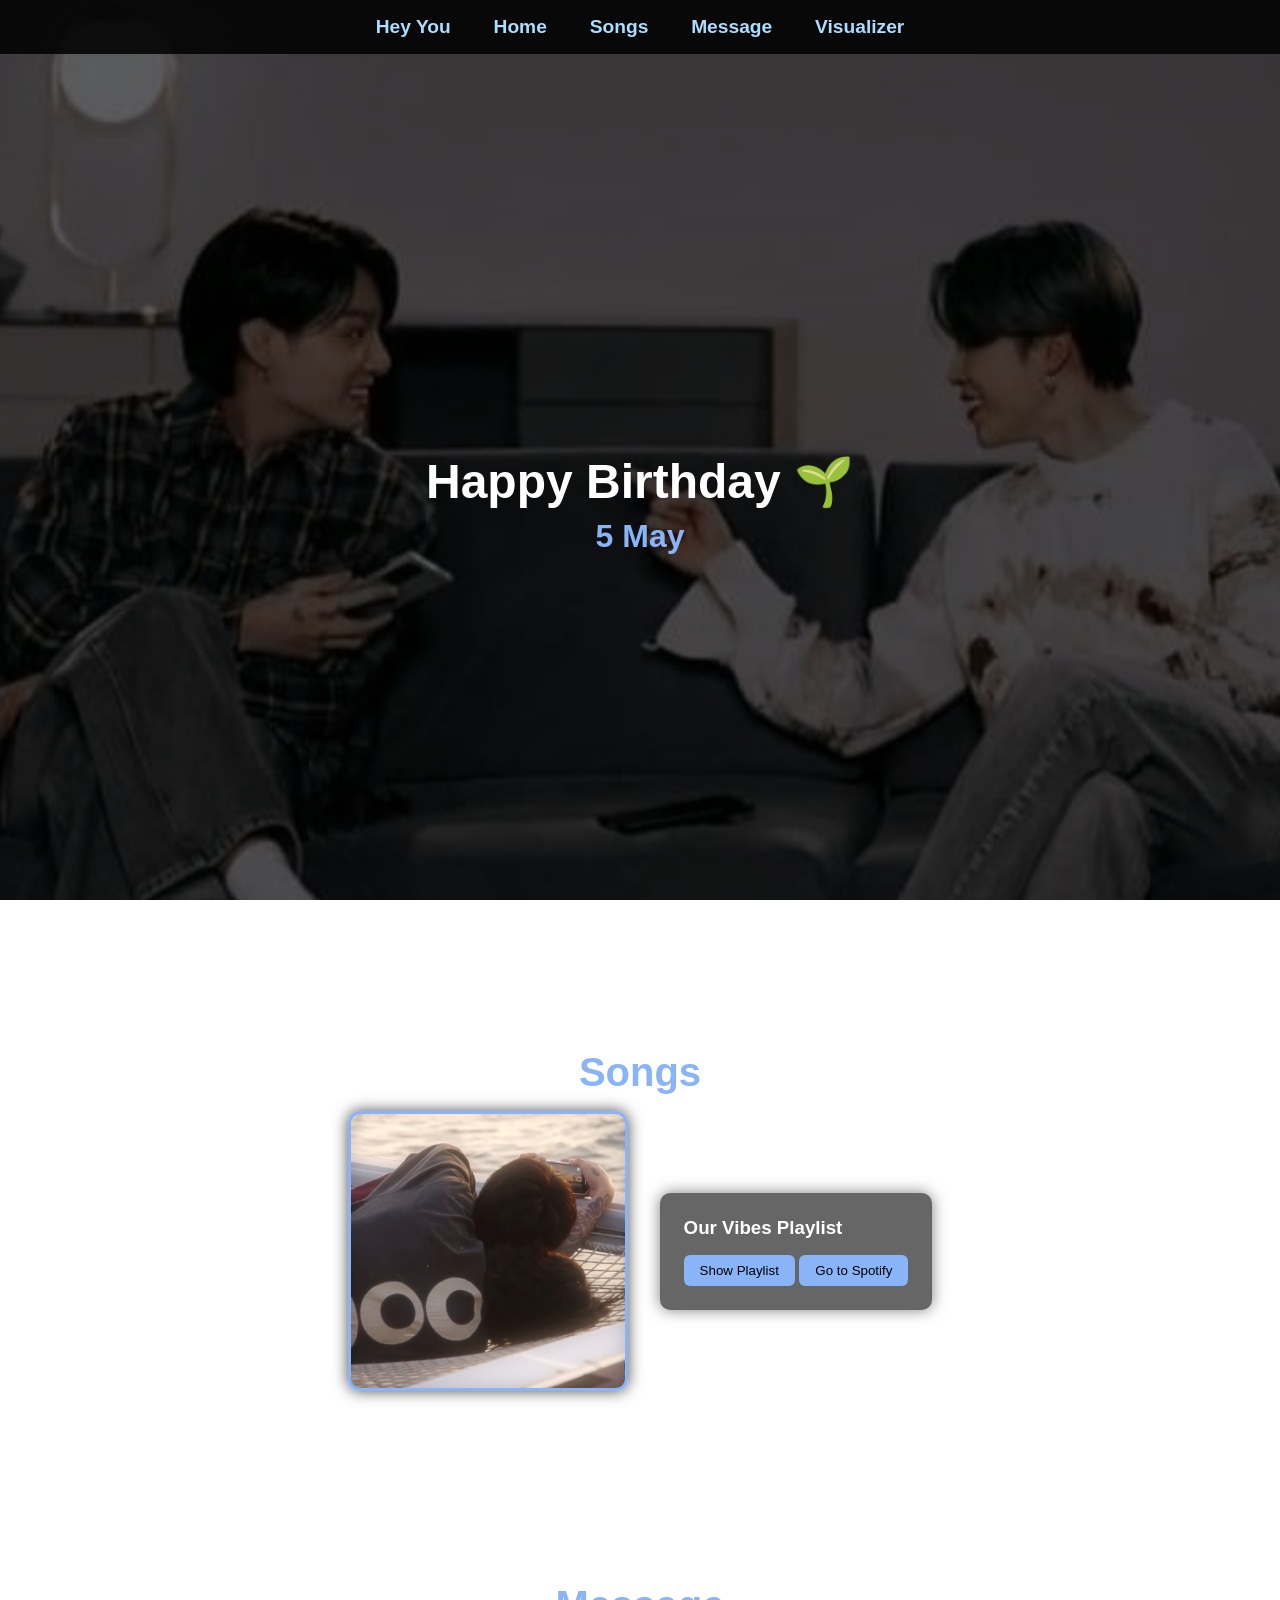
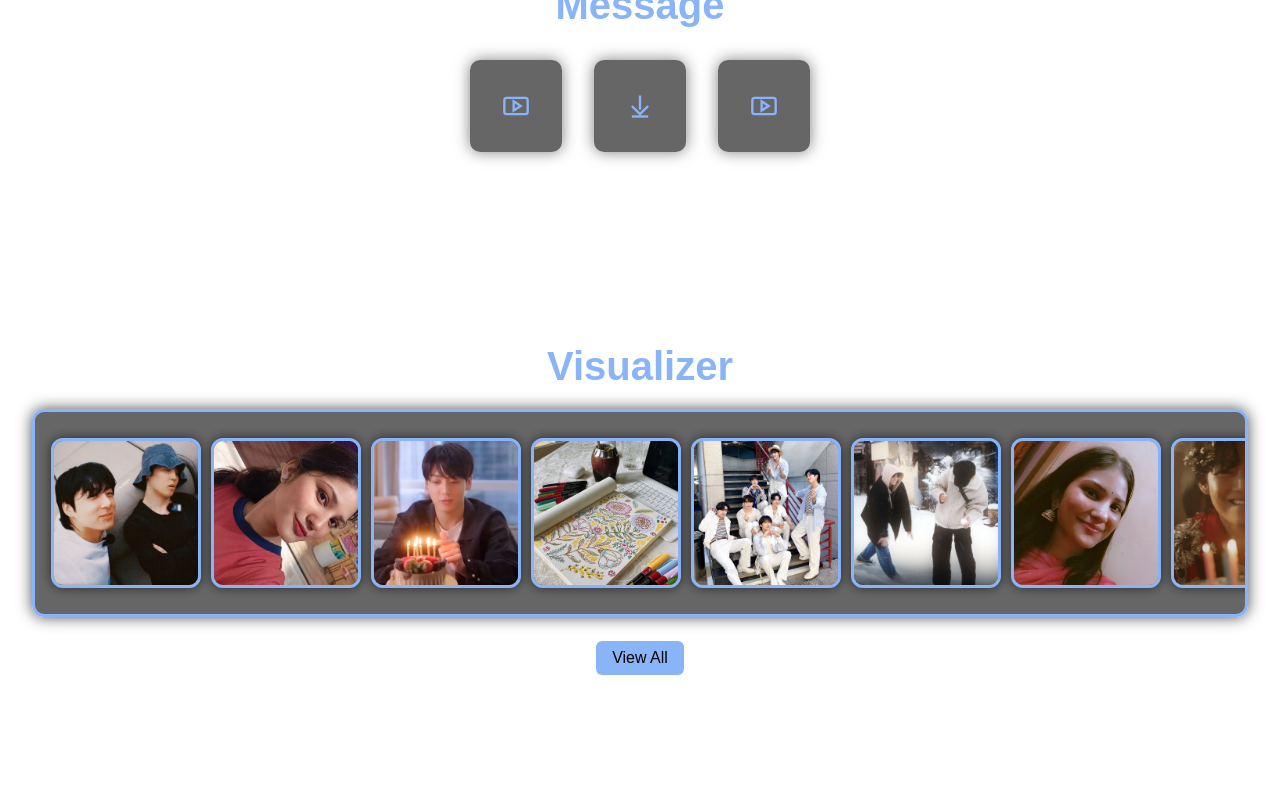
==== index.html @ ede3d3fd "Update and rename safe.html to index.html" ====
<!DOCTYPE html>
<html lang="en">
<head>
  <meta charset="UTF-8" />
  <meta name="viewport" content="width=device-width, initial-scale=1.0"/>
  <title>Hey You</title>
  <style>
    :root {
      --bg-color: #0d0f26;
      --accent-color: #8ab4f8;
      --text-main: #ffffff;
      --text-sub: #aaddff;
      --overlay-opacity: 0.6;
      --box-bg: rgba(0, 0, 0, 0.6);
    }
    * { margin: 0; padding: 0; box-sizing: border-box; }
    body {
      font-family: 'Segoe UI', sans-serif;
      background: url('bbb.jpeg') no-repeat center center fixed;
      background-size: cover;
      color: var(--text-main);
      min-height: 100vh;
      position: relative;
    }
    body::before {
      content: '';
      position: fixed; top: 0; left: 0;
      width: 100%; height: 100%;
      background-color: rgba(0, 0, 0, var(--overlay-opacity));
      z-index: 0;
    }
    header, nav, section {
      position: relative; z-index: 1;
      text-align: center; padding: 6rem 2rem;
    }
    nav {
      background-color: rgba(0, 0, 0, 0.85);
      padding: 1rem; position: sticky; top: 0; z-index: 2;
    }
    nav a {
      color: var(--text-sub);
      text-decoration: none;
      margin: 0 1.2rem;
      font-size: 1.2rem;
      font-weight: bold;
      transition: color 0.3s;
    }
    nav a:hover { color: var(--text-main); }
    header { min-height: 100vh; display: flex; flex-direction: column; justify-content: center; }
    header h1 { font-size: 3rem; color: var(--text-main); }
    header h2 { font-size: 2rem; color: var(--accent-color); margin-top: 0.5rem; }
    section h2 { font-size: 2.5rem; margin-bottom: 1rem; color: var(--accent-color); }
    .playlist-wrapper { display: flex; flex-wrap: wrap; justify-content: center; align-items: center; gap: 2rem; }
    .playlist-cover {
      width: 280px; height: 280px;
      background: url('bb.jpeg') center/cover no-repeat;
      border: 3px solid var(--accent-color);
      border-radius: 12px;
      box-shadow: 0 0 15px rgba(0,0,0,0.7);
    }
    .playlist-box, .message-box {
      background-color: var(--box-bg);
      padding: 1.5rem;
      border-radius: 10px;
      max-width: 400px;
      text-align: left;
      box-shadow: 0 0 15px rgba(0,0,0,0.5);
    }
    .playlist-box button {
      background: var(--accent-color);
      border: none; color: black;
      padding: 0.5rem 1rem;
      border-radius: 6px;
      margin-top: 1rem;
      cursor: pointer;
    }
    .playlist-songs { display: none; margin-top: 1rem; }
    .playlist-songs.show { display: block; }
    ol { padding-left: 1rem; }
    .message-container {
      display: flex; justify-content: center;
      flex-wrap: wrap; gap: 2rem; margin-top: 2rem;
    }
    /* icon-button base */
    .icon-button {
      background: none; border: none; padding: 0.5rem;
      cursor: pointer; display: inline-flex;
      align-items: center; justify-content: center;
    }
    .icon-button svg {
      width: 28px; height: 28px;
      stroke: var(--accent-color);
      fill: none; stroke-width: 2;
      transition: stroke 0.3s;
    }
    .icon-button:hover svg { stroke: var(--text-main); }

    .video-container{
      display: none; opacity: 0;
      transition: opacity 0.5s ease; margin-top: 1rem;
    }
    .video-container.show {
      display: block; opacity: 1;
    }
    .video-container video {
      width: 100%; height: auto;
      aspect-ratio: 16 / 9;
      border-radius: 8px;
      box-shadow: 0 0 10px rgba(0,0,0,0.5);
    }

    .visualizer-container {
      width: 100%; overflow: hidden;
      background-color: var(--box-bg);
      border: 3px solid var(--accent-color);
      border-radius: 12px;
      margin: 20px auto; padding: 1rem;
      box-shadow: 0 0 15px rgba(0, 0, 0, 0.7);
      position: relative;
    }
    .filmstrip { display: flex; gap: 10px; padding: 10px 0; }
    .filmstrip img {
      height: 150px; border-radius: 12px;
      border: 3px solid var(--accent-color);
      box-shadow: 0 0 12px rgba(0, 0, 0, 0.6);
      cursor: pointer;
      transition: transform 0.3s, border-color 0.3s;
    }
    .filmstrip img.selected {
      transform: scale(1.1); border-color: #9c27b0; z-index: 2;
    }

    .view-all-button {
      background: var(--accent-color);
      border: none; color: black;
      padding: 0.5rem 1rem;
      border-radius: 6px;
      margin: 1.5rem auto;
      cursor: pointer;
      font-size: 1rem;
      display: block; text-align: center;
    }
    .grid-gallery { display: none; flex-wrap: wrap; gap: 10px; margin-top: 20px; justify-content: center; }
    .grid-gallery.show { display: flex; }
    .grid-gallery img {
      width: 150px; border-radius: 12px;
      border: 3px solid var(--accent-color);
      box-shadow: 0 0 12px rgba(0, 0, 0, 0.5);
    }

    html { scroll-behavior: smooth; }
    @media (max-width: 768px) {
      .message-container { flex-direction: column; }
      .playlist-wrapper { flex-direction: column; }
      .filmstrip img { width: 180px; }
      .grid-gallery img { width: 150px; }
    }
  </style>
</head>
<body>
  <nav>
    <a href="#">Hey You</a>
    <a href="#home">Home</a>
    <a href="#songs">Songs</a>
    <a href="#message">Message</a>
    <a href="#visualizer">Visualizer</a>
  </nav>

  <header id="home">
    <h1>Happy Birthday 🌱</h1>
    <h2>5 May</h2>
  </header>

  <section id="songs">
    <h2>Songs</h2>
    <div class="playlist-wrapper">
      <div class="playlist-cover"></div>
      <div class="playlist-box">
        <h3>Our Vibes Playlist</h3>
        <button onclick="togglePlaylist(this)">Show Playlist</button>
        <button onclick="window.open('https://open.spotify.com/playlist/1oV15sh9IYcUzF6QyVMfqL?si=1326bc5e10994821','_blank')">Go to Spotify</button>
        <ol class="playlist-songs" id="playlist">
          <li>Serendipity</li><li>Your eyes tell</li><li>Best of me</li><li>Stay alive</li><li>yours</li><li>Tomorrow</li><li>I don't know</li>
        </ol>
      </div>
    </div>
  </section>

  <section id="message">
    <h2>Message</h2>
    <div class="message-container">

      <!-- Video 1 -->
      <div class="message-box">
        <button class="icon-button" onclick="toggleVideo()">
          <svg viewBox="0 0 24 24">
            <rect x="2" y="5" width="20" height="14" rx="2"/>
            <polygon points="10,8 16,12 10,16"/>
          </svg>
        </button>
        <div class="video-container" id="videoContainer">
          <video controls>
            <source src="ays.mp4" type="video/mp4" />
          </video>
        </div>
      </div>

      <!-- Download Photo -->
      <div class="message-box">
        <a href="for you.jpg" download class="icon-button" aria-label="Download Photo">
          <svg viewBox="0 0 24 24">
            <line x1="12" y1="3" x2="12" y2="15"/>
            <polyline points="5,12 12,19 19,12"/>
            <line x1="5" y1="21" x2="19" y2="21"/>
          </svg>
        </a>
      </div>
      
      <!-- Video 2 -->
       <div class="message-box">
        <button class="icon-button" onclick="toggleVideo2()">
          <svg viewBox="0 0 24 24">
            <rect x="2" y="5" width="20" height="14" rx="2"/>
            <polygon points="10,8 16,12 10,16"/>
          </svg>
        </button>
        <div class="video-container video-4-3" id="videoContainer2">
          <video controls>
            <source src="wish.mp4" type="video/mp4" />
          </video>
  </div>
</div>


    </div>
  </section>
  
  <section id="visualizer">
    <h2>Visualizer</h2>
    <div class="visualizer-container" id="scroll-container">
      <div class="filmstrip" id="filmstrip">
        <img src="pic1.jpg" alt="Memory 1" onclick="selectImage(this)">
        <img src="pic2.jpg" alt="Memory 2" onclick="selectImage(this)">
        <img src="pic3.jpg" alt="Memory 3" onclick="selectImage(this)">
        <img src="pic4.jpg" alt="Memory 4" onclick="selectImage(this)">
        <img src="pic5.jpg" alt="Memory 5" onclick="selectImage(this)">
        <img src="pic6.jpg" alt="Memory 6" onclick="selectImage(this)">
        <img src="pic7.jpg" alt="Memory 7" onclick="selectImage(this)">
        <img src="pic8.jpg" alt="Memory 8" onclick="selectImage(this)">
        <img src="pic9.jpg" alt="Memory 9" onclick="selectImage(this)">
        <img src="pic10.jpg" alt="Memory 10" onclick="selectImage(this)">
        <img src="pic11.jpg" alt="Memory 11" onclick="selectImage(this)">
        <img src="pic12.jpg" alt="Memory 12" onclick="selectImage(this)">
        <img src="pic13.jpg" alt="Memory 13" onclick="selectImage(this)">
        <img src="pic14.jpg" alt="Memory 14" onclick="selectImage(this)">
        <img src="pic15.jpg" alt="Memory 15" onclick="selectImage(this)">
        <img src="pic16.jpg" alt="Memory 16" onclick="selectImage(this)">
        <img src="pic17.jpg" alt="Memory 17" onclick="selectImage(this)">
        <img src="pic18.jpg" alt="Memory 18" onclick="selectImage(this)">
        <img src="pic19.jpg" alt="Memory 19" onclick="selectImage(this)">
        <img src="pic20.jpg" alt="Memory 20" onclick="selectImage(this)">
        <img src="pic21.jpg" alt="Memory 21" onclick="selectImage(this)">
        <img src="pic22.jpg" alt="Memory 22" onclick="selectImage(this)">
        <img src="pic23.jpg" alt="Memory 23" onclick="selectImage(this)">
        <img src="pic24.jpg" alt="Memory 24" onclick="selectImage(this)">
        <img src="pic25.jpg" alt="Memory 25" onclick="selectImage(this)">
        <img src="pic26.jpg" alt="Memory 26" onclick="selectImage(this)">
        <img src="pic27.jpg" alt="Memory 27" onclick="selectImage(this)">
        <img src="pic28.jpg" alt="Memory 28" onclick="selectImage(this)">
        <img src="pic29.jpg" alt="Memory 29" onclick="selectImage(this)">
        <img src="pic30.jpg" alt="Memory 30" onclick="selectImage(this)">
        <img src="pic31.jpg" alt="Memory 31" onclick="selectImage(this)">
        <img src="pic32.jpg" alt="Memory 32" onclick="selectImage(this)">
        <img src="pic33.jpg" alt="Memory 33" onclick="selectImage(this)">
        <img src="pic34.jpg" alt="Memory 34" onclick="selectImage(this)">
        <img src="pic35.jpg" alt="Memory 35" onclick="selectImage(this)">
        <img src="pic36.jpg" alt="Memory 36" onclick="selectImage(this)">
        <img src="pic37.jpg" alt="Memory 37" onclick="selectImage(this)">
        <img src="pic38.jpg" alt="Memory 38" onclick="selectImage(this)">
        <img src="pic39.jpg" alt="Memory 39" onclick="selectImage(this)">
        <img src="pic40.jpg" alt="Memory 40" onclick="selectImage(this)">
      </div>
    </div>
    <button class="view-all-button" onclick="toggleGallery()">View All</button>
    <div class="grid-gallery" id="gallery">
      <img src="pic1.jpg" alt="Memory 1">
      <img src="pic2.jpg" alt="Memory 2">
      <img src="pic3.jpg" alt="Memory 3">
      <img src="pic4.jpg" alt="Memory 4">
      <img src="pic5.jpg" alt="Memory 5">
      <img src="pic6.jpg" alt="Memory 6">
      <img src="pic7.jpg" alt="Memory 7">
      <img src="pic8.jpg" alt="Memory 8">
      <img src="pic9.jpg" alt="Memory 9">
      <img src="pic10.jpg" alt="Memory 10">
      <img src="pic11.jpg" alt="Memory 11">
      <img src="pic12.jpg" alt="Memory 12">
      <img src="pic13.jpg" alt="Memory 13">
      <img src="pic14.jpg" alt="Memory 14">
      <img src="pic15.jpg" alt="Memory 15">
      <img src="pic16.jpg" alt="Memory 16">
      <img src="pic17.jpg" alt="Memory 17">
      <img src="pic18.jpg" alt="Memory 18">
      <img src="pic19.jpg" alt="Memory 19">
      <img src="pic20.jpg" alt="Memory 20">
      <img src="pic21.jpg" alt="Memory 21">
      <img src="pic22.jpg" alt="Memory 22">
      <img src="pic23.jpg" alt="Memory 23">
      <img src="pic24.jpg" alt="Memory 24">
      <img src="pic25.jpg" alt="Memory 25">
      <img src="pic26.jpg" alt="Memory 26">
      <img src="pic27.jpg" alt="Memory 27">
      <img src="pic28.jpg" alt="Memory 28">
      <img src="pic29.jpg" alt="Memory 29">
      <img src="pic30.jpg" alt="Memory 30">
      <img src="pic31.jpg" alt="Memory 31">
      <img src="pic32.jpg" alt="Memory 32">
      <img src="pic33.jpg" alt="Memory 33">
      <img src="pic34.jpg" alt="Memory 34">
      <img src="pic35.jpg" alt="Memory 35">
      <img src="pic36.jpg" alt="Memory 36">
      <img src="pic37.jpg" alt="Memory 37">
      <img src="pic38.jpg" alt="Memory 38">
      <img src="pic39.jpg" alt="Memory 39">
      <img src="pic40.jpg" alt="Memory 40">
    </div>
  </section>

  <script>

    function togglePlaylist(button) {
      const playlist = document.getElementById('playlist');
      playlist.classList.toggle('show');
      button.textContent = playlist.classList.contains('show') ? 'Hide Playlist' : 'Show Playlist';
    }

    function toggleVideo() {
      const videoContainer = document.getElementById('videoContainer');
      videoContainer.classList.toggle('show');
    }

    function toggleVideo2() {
      const videoContainer = document.getElementById('videoContainer2');
      videoContainer.classList.toggle('show');
    }

    function toggleGallery() {
      const gridGallery = document.getElementById('gridGallery');
      gridGallery.classList.toggle('show');
    }
  </script>

</body>
</html>
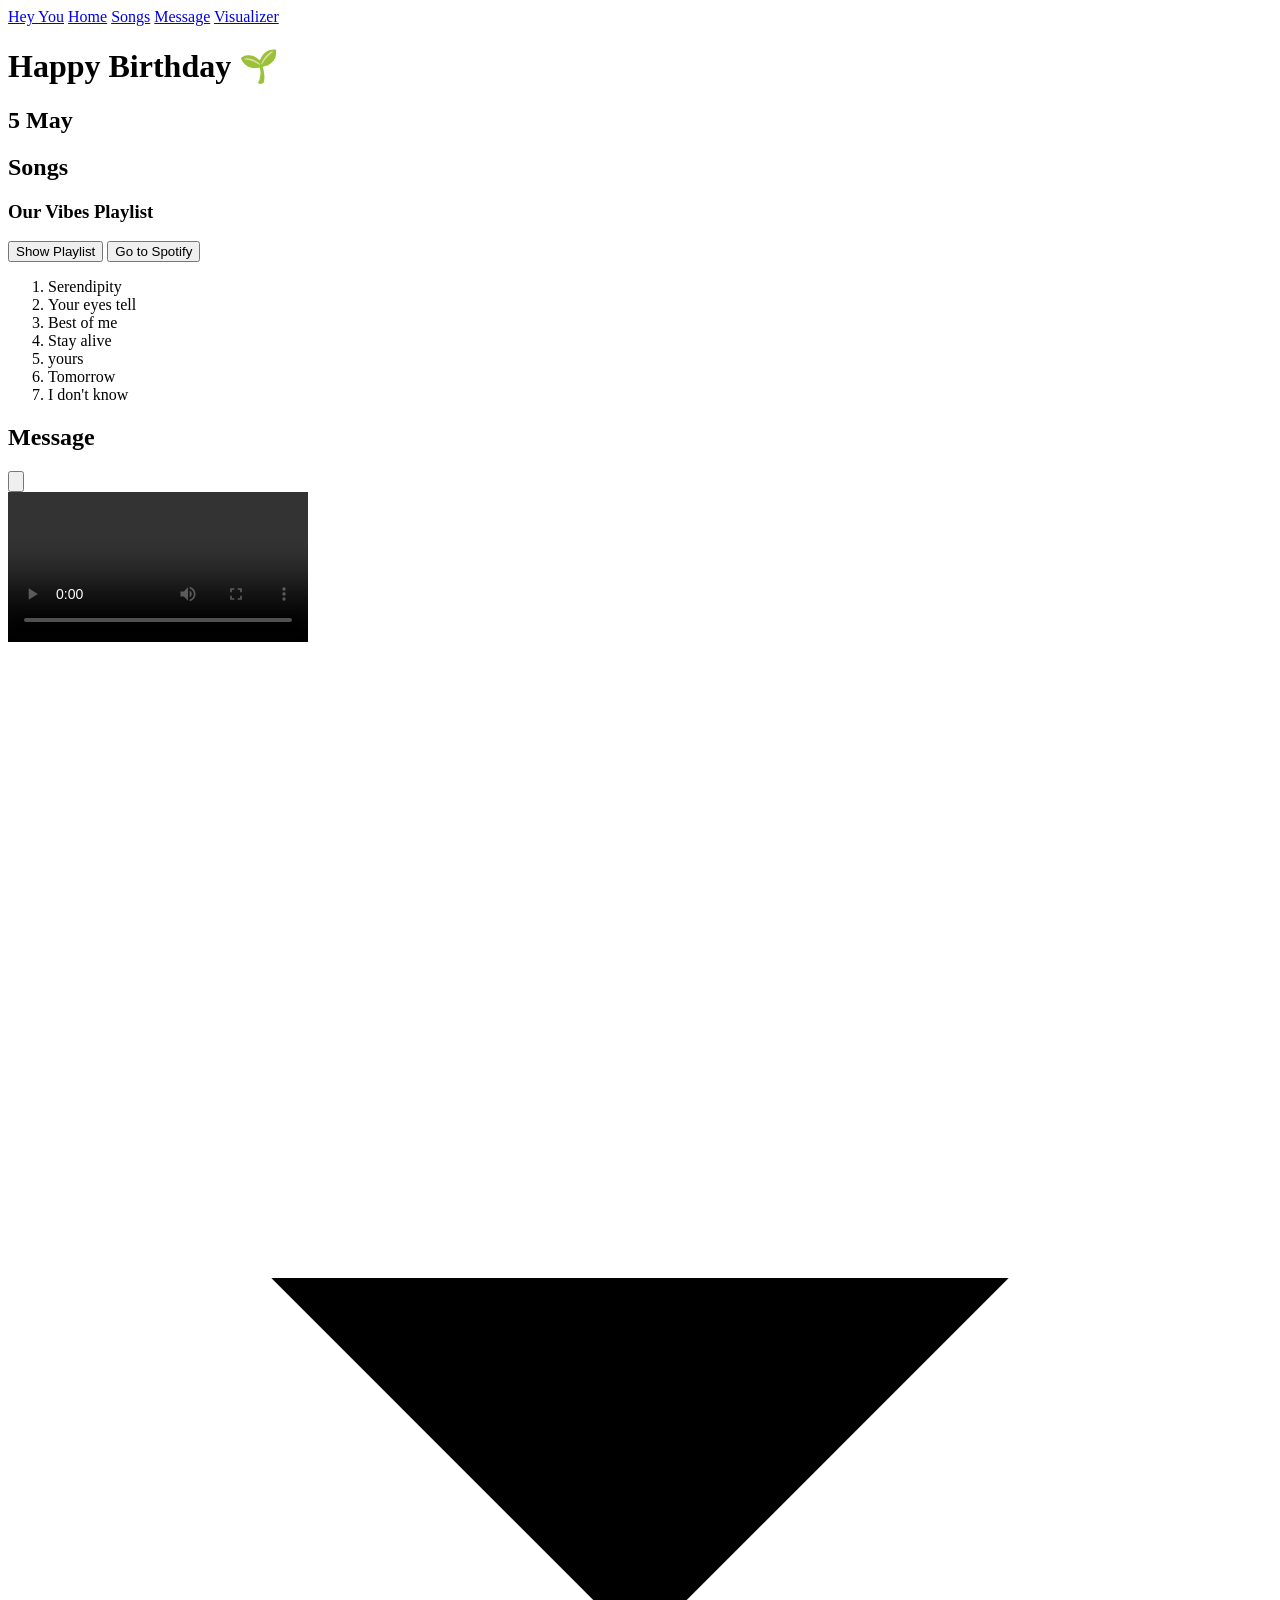
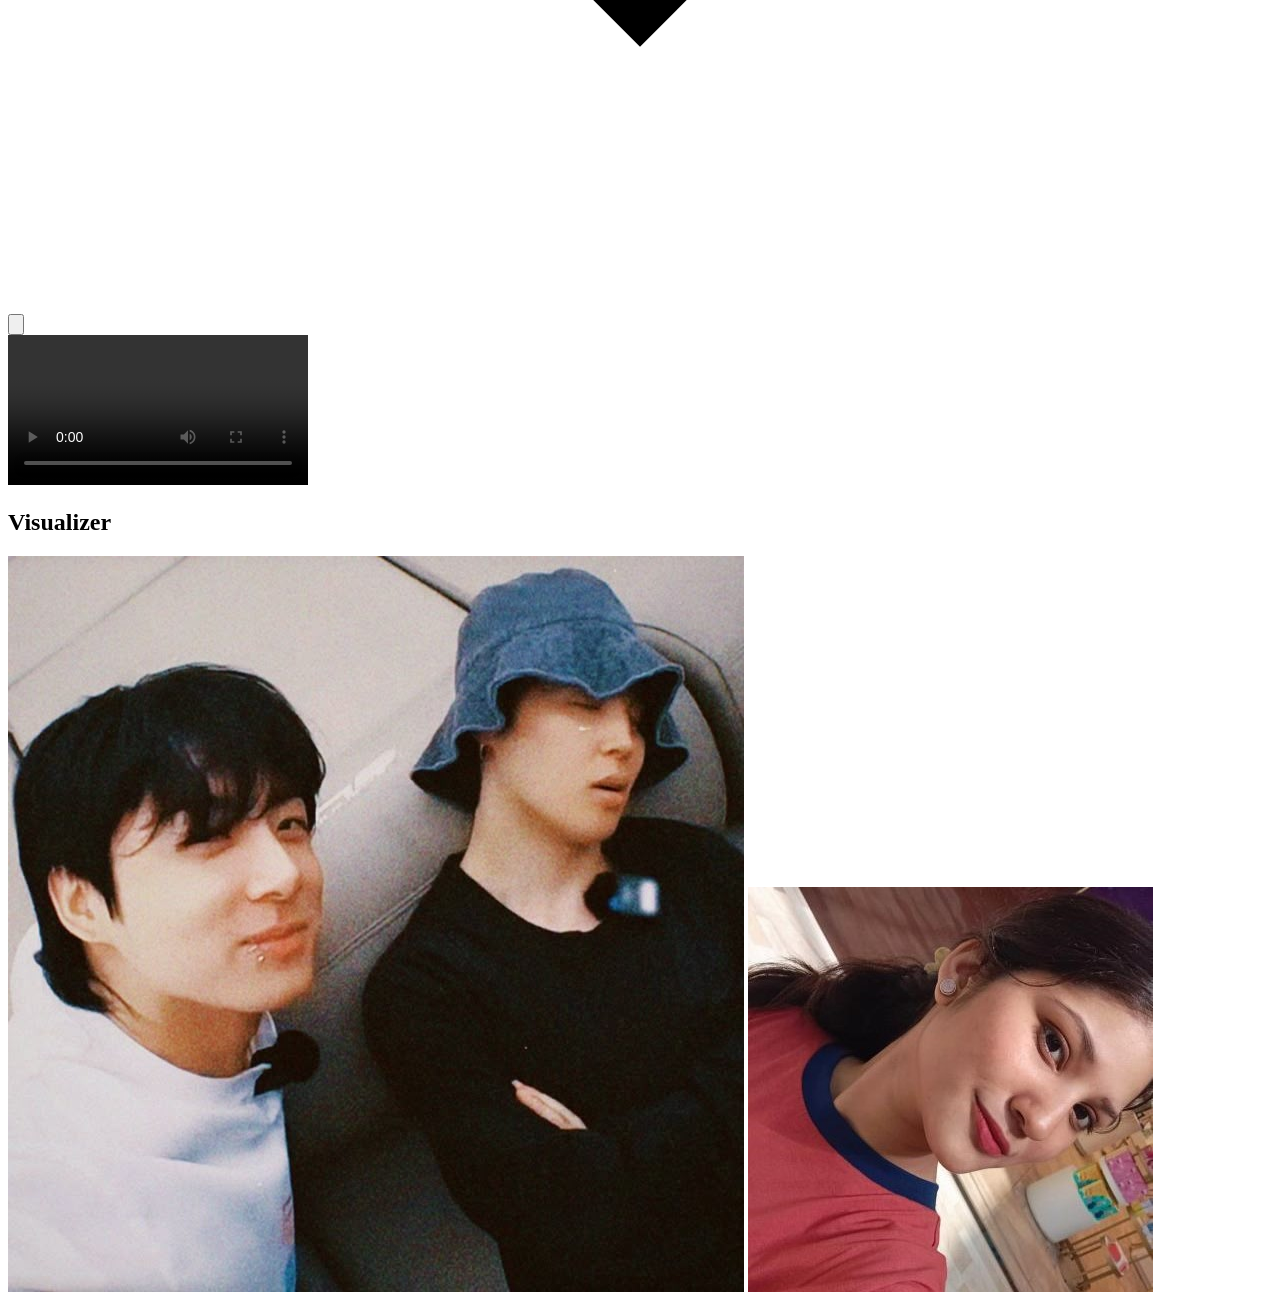
==== commit 693478ed: "Update index.html" ====
--- a/index.html
+++ b/index.html
@@ -4,158 +4,7 @@
   <meta charset="UTF-8" />
   <meta name="viewport" content="width=device-width, initial-scale=1.0"/>
   <title>Hey You</title>
-  <style>
-    :root {
-      --bg-color: #0d0f26;
-      --accent-color: #8ab4f8;
-      --text-main: #ffffff;
-      --text-sub: #aaddff;
-      --overlay-opacity: 0.6;
-      --box-bg: rgba(0, 0, 0, 0.6);
-    }
-    * { margin: 0; padding: 0; box-sizing: border-box; }
-    body {
-      font-family: 'Segoe UI', sans-serif;
-      background: url('bbb.jpeg') no-repeat center center fixed;
-      background-size: cover;
-      color: var(--text-main);
-      min-height: 100vh;
-      position: relative;
-    }
-    body::before {
-      content: '';
-      position: fixed; top: 0; left: 0;
-      width: 100%; height: 100%;
-      background-color: rgba(0, 0, 0, var(--overlay-opacity));
-      z-index: 0;
-    }
-    header, nav, section {
-      position: relative; z-index: 1;
-      text-align: center; padding: 6rem 2rem;
-    }
-    nav {
-      background-color: rgba(0, 0, 0, 0.85);
-      padding: 1rem; position: sticky; top: 0; z-index: 2;
-    }
-    nav a {
-      color: var(--text-sub);
-      text-decoration: none;
-      margin: 0 1.2rem;
-      font-size: 1.2rem;
-      font-weight: bold;
-      transition: color 0.3s;
-    }
-    nav a:hover { color: var(--text-main); }
-    header { min-height: 100vh; display: flex; flex-direction: column; justify-content: center; }
-    header h1 { font-size: 3rem; color: var(--text-main); }
-    header h2 { font-size: 2rem; color: var(--accent-color); margin-top: 0.5rem; }
-    section h2 { font-size: 2.5rem; margin-bottom: 1rem; color: var(--accent-color); }
-    .playlist-wrapper { display: flex; flex-wrap: wrap; justify-content: center; align-items: center; gap: 2rem; }
-    .playlist-cover {
-      width: 280px; height: 280px;
-      background: url('bb.jpeg') center/cover no-repeat;
-      border: 3px solid var(--accent-color);
-      border-radius: 12px;
-      box-shadow: 0 0 15px rgba(0,0,0,0.7);
-    }
-    .playlist-box, .message-box {
-      background-color: var(--box-bg);
-      padding: 1.5rem;
-      border-radius: 10px;
-      max-width: 400px;
-      text-align: left;
-      box-shadow: 0 0 15px rgba(0,0,0,0.5);
-    }
-    .playlist-box button {
-      background: var(--accent-color);
-      border: none; color: black;
-      padding: 0.5rem 1rem;
-      border-radius: 6px;
-      margin-top: 1rem;
-      cursor: pointer;
-    }
-    .playlist-songs { display: none; margin-top: 1rem; }
-    .playlist-songs.show { display: block; }
-    ol { padding-left: 1rem; }
-    .message-container {
-      display: flex; justify-content: center;
-      flex-wrap: wrap; gap: 2rem; margin-top: 2rem;
-    }
-    /* icon-button base */
-    .icon-button {
-      background: none; border: none; padding: 0.5rem;
-      cursor: pointer; display: inline-flex;
-      align-items: center; justify-content: center;
-    }
-    .icon-button svg {
-      width: 28px; height: 28px;
-      stroke: var(--accent-color);
-      fill: none; stroke-width: 2;
-      transition: stroke 0.3s;
-    }
-    .icon-button:hover svg { stroke: var(--text-main); }
-
-    .video-container{
-      display: none; opacity: 0;
-      transition: opacity 0.5s ease; margin-top: 1rem;
-    }
-    .video-container.show {
-      display: block; opacity: 1;
-    }
-    .video-container video {
-      width: 100%; height: auto;
-      aspect-ratio: 16 / 9;
-      border-radius: 8px;
-      box-shadow: 0 0 10px rgba(0,0,0,0.5);
-    }
-
-    .visualizer-container {
-      width: 100%; overflow: hidden;
-      background-color: var(--box-bg);
-      border: 3px solid var(--accent-color);
-      border-radius: 12px;
-      margin: 20px auto; padding: 1rem;
-      box-shadow: 0 0 15px rgba(0, 0, 0, 0.7);
-      position: relative;
-    }
-    .filmstrip { display: flex; gap: 10px; padding: 10px 0; }
-    .filmstrip img {
-      height: 150px; border-radius: 12px;
-      border: 3px solid var(--accent-color);
-      box-shadow: 0 0 12px rgba(0, 0, 0, 0.6);
-      cursor: pointer;
-      transition: transform 0.3s, border-color 0.3s;
-    }
-    .filmstrip img.selected {
-      transform: scale(1.1); border-color: #9c27b0; z-index: 2;
-    }
-
-    .view-all-button {
-      background: var(--accent-color);
-      border: none; color: black;
-      padding: 0.5rem 1rem;
-      border-radius: 6px;
-      margin: 1.5rem auto;
-      cursor: pointer;
-      font-size: 1rem;
-      display: block; text-align: center;
-    }
-    .grid-gallery { display: none; flex-wrap: wrap; gap: 10px; margin-top: 20px; justify-content: center; }
-    .grid-gallery.show { display: flex; }
-    .grid-gallery img {
-      width: 150px; border-radius: 12px;
-      border: 3px solid var(--accent-color);
-      box-shadow: 0 0 12px rgba(0, 0, 0, 0.5);
-    }
-
-    html { scroll-behavior: smooth; }
-    @media (max-width: 768px) {
-      .message-container { flex-direction: column; }
-      .playlist-wrapper { flex-direction: column; }
-      .filmstrip img { width: 180px; }
-      .grid-gallery img { width: 150px; }
-    }
-  </style>
+  <link rel="stylesheet" href="style.css" />
 </head>
 <body>
   <nav>
@@ -180,7 +29,8 @@
         <button onclick="togglePlaylist(this)">Show Playlist</button>
         <button onclick="window.open('https://open.spotify.com/playlist/1oV15sh9IYcUzF6QyVMfqL?si=1326bc5e10994821','_blank')">Go to Spotify</button>
         <ol class="playlist-songs" id="playlist">
-          <li>Serendipity</li><li>Your eyes tell</li><li>Best of me</li><li>Stay alive</li><li>yours</li><li>Tomorrow</li><li>I don't know</li>
+          <li>Serendipity</li><li>Your eyes tell</li><li>Best of me</li>
+          <li>Stay alive</li><li>yours</li><li>Tomorrow</li><li>I don't know</li>
         </ol>
       </div>
     </div>
@@ -190,7 +40,6 @@
     <h2>Message</h2>
     <div class="message-container">
 
-      <!-- Video 1 -->
       <div class="message-box">
         <button class="icon-button" onclick="toggleVideo()">
           <svg viewBox="0 0 24 24">
@@ -205,7 +54,6 @@
         </div>
       </div>
 
-      <!-- Download Photo -->
       <div class="message-box">
         <a href="for you.jpg" download class="icon-button" aria-label="Download Photo">
           <svg viewBox="0 0 24 24">
@@ -215,9 +63,8 @@
           </svg>
         </a>
       </div>
-      
-      <!-- Video 2 -->
-       <div class="message-box">
+
+      <div class="message-box">
         <button class="icon-button" onclick="toggleVideo2()">
           <svg viewBox="0 0 24 24">
             <rect x="2" y="5" width="20" height="14" rx="2"/>
@@ -228,127 +75,24 @@
           <video controls>
             <source src="wish.mp4" type="video/mp4" />
           </video>
-  </div>
-</div>
-
+        </div>
+      </div>
 
     </div>
   </section>
-  
+
   <section id="visualizer">
     <h2>Visualizer</h2>
     <div class="visualizer-container" id="scroll-container">
       <div class="filmstrip" id="filmstrip">
+        <!-- Example thumbnails -->
         <img src="pic1.jpg" alt="Memory 1" onclick="selectImage(this)">
         <img src="pic2.jpg" alt="Memory 2" onclick="selectImage(this)">
-        <img src="pic3.jpg" alt="Memory 3" onclick="selectImage(this)">
-        <img src="pic4.jpg" alt="Memory 4" onclick="selectImage(this)">
-        <img src="pic5.jpg" alt="Memory 5" onclick="selectImage(this)">
-        <img src="pic6.jpg" alt="Memory 6" onclick="selectImage(this)">
-        <img src="pic7.jpg" alt="Memory 7" onclick="selectImage(this)">
-        <img src="pic8.jpg" alt="Memory 8" onclick="selectImage(this)">
-        <img src="pic9.jpg" alt="Memory 9" onclick="selectImage(this)">
-        <img src="pic10.jpg" alt="Memory 10" onclick="selectImage(this)">
-        <img src="pic11.jpg" alt="Memory 11" onclick="selectImage(this)">
-        <img src="pic12.jpg" alt="Memory 12" onclick="selectImage(this)">
-        <img src="pic13.jpg" alt="Memory 13" onclick="selectImage(this)">
-        <img src="pic14.jpg" alt="Memory 14" onclick="selectImage(this)">
-        <img src="pic15.jpg" alt="Memory 15" onclick="selectImage(this)">
-        <img src="pic16.jpg" alt="Memory 16" onclick="selectImage(this)">
-        <img src="pic17.jpg" alt="Memory 17" onclick="selectImage(this)">
-        <img src="pic18.jpg" alt="Memory 18" onclick="selectImage(this)">
-        <img src="pic19.jpg" alt="Memory 19" onclick="selectImage(this)">
-        <img src="pic20.jpg" alt="Memory 20" onclick="selectImage(this)">
-        <img src="pic21.jpg" alt="Memory 21" onclick="selectImage(this)">
-        <img src="pic22.jpg" alt="Memory 22" onclick="selectImage(this)">
-        <img src="pic23.jpg" alt="Memory 23" onclick="selectImage(this)">
-        <img src="pic24.jpg" alt="Memory 24" onclick="selectImage(this)">
-        <img src="pic25.jpg" alt="Memory 25" onclick="selectImage(this)">
-        <img src="pic26.jpg" alt="Memory 26" onclick="selectImage(this)">
-        <img src="pic27.jpg" alt="Memory 27" onclick="selectImage(this)">
-        <img src="pic28.jpg" alt="Memory 28" onclick="selectImage(this)">
-        <img src="pic29.jpg" alt="Memory 29" onclick="selectImage(this)">
-        <img src="pic30.jpg" alt="Memory 30" onclick="selectImage(this)">
-        <img src="pic31.jpg" alt="Memory 31" onclick="selectImage(this)">
-        <img src="pic32.jpg" alt="Memory 32" onclick="selectImage(this)">
-        <img src="pic33.jpg" alt="Memory 33" onclick="selectImage(this)">
-        <img src="pic34.jpg" alt="Memory 34" onclick="selectImage(this)">
-        <img src="pic35.jpg" alt="Memory 35" onclick="selectImage(this)">
-        <img src="pic36.jpg" alt="Memory 36" onclick="selectImage(this)">
-        <img src="pic37.jpg" alt="Memory 37" onclick="selectImage(this)">
-        <img src="pic38.jpg" alt="Memory 38" onclick="selectImage(this)">
-        <img src="pic39.jpg" alt="Memory 39" onclick="selectImage(this)">
-        <img src="pic40.jpg" alt="Memory 40" onclick="selectImage(this)">
+        <!-- Add more images here -->
       </div>
-    </div>
-    <button class="view-all-button" onclick="toggleGallery()">View All</button>
-    <div class="grid-gallery" id="gallery">
-      <img src="pic1.jpg" alt="Memory 1">
-      <img src="pic2.jpg" alt="Memory 2">
-      <img src="pic3.jpg" alt="Memory 3">
-      <img src="pic4.jpg" alt="Memory 4">
-      <img src="pic5.jpg" alt="Memory 5">
-      <img src="pic6.jpg" alt="Memory 6">
-      <img src="pic7.jpg" alt="Memory 7">
-      <img src="pic8.jpg" alt="Memory 8">
-      <img src="pic9.jpg" alt="Memory 9">
-      <img src="pic10.jpg" alt="Memory 10">
-      <img src="pic11.jpg" alt="Memory 11">
-      <img src="pic12.jpg" alt="Memory 12">
-      <img src="pic13.jpg" alt="Memory 13">
-      <img src="pic14.jpg" alt="Memory 14">
-      <img src="pic15.jpg" alt="Memory 15">
-      <img src="pic16.jpg" alt="Memory 16">
-      <img src="pic17.jpg" alt="Memory 17">
-      <img src="pic18.jpg" alt="Memory 18">
-      <img src="pic19.jpg" alt="Memory 19">
-      <img src="pic20.jpg" alt="Memory 20">
-      <img src="pic21.jpg" alt="Memory 21">
-      <img src="pic22.jpg" alt="Memory 22">
-      <img src="pic23.jpg" alt="Memory 23">
-      <img src="pic24.jpg" alt="Memory 24">
-      <img src="pic25.jpg" alt="Memory 25">
-      <img src="pic26.jpg" alt="Memory 26">
-      <img src="pic27.jpg" alt="Memory 27">
-      <img src="pic28.jpg" alt="Memory 28">
-      <img src="pic29.jpg" alt="Memory 29">
-      <img src="pic30.jpg" alt="Memory 30">
-      <img src="pic31.jpg" alt="Memory 31">
-      <img src="pic32.jpg" alt="Memory 32">
-      <img src="pic33.jpg" alt="Memory 33">
-      <img src="pic34.jpg" alt="Memory 34">
-      <img src="pic35.jpg" alt="Memory 35">
-      <img src="pic36.jpg" alt="Memory 36">
-      <img src="pic37.jpg" alt="Memory 37">
-      <img src="pic38.jpg" alt="Memory 38">
-      <img src="pic39.jpg" alt="Memory 39">
-      <img src="pic40.jpg" alt="Memory 40">
     </div>
   </section>
 
-  <script>
-
-    function togglePlaylist(button) {
-      const playlist = document.getElementById('playlist');
-      playlist.classList.toggle('show');
-      button.textContent = playlist.classList.contains('show') ? 'Hide Playlist' : 'Show Playlist';
-    }
-
-    function toggleVideo() {
-      const videoContainer = document.getElementById('videoContainer');
-      videoContainer.classList.toggle('show');
-    }
-
-    function toggleVideo2() {
-      const videoContainer = document.getElementById('videoContainer2');
-      videoContainer.classList.toggle('show');
-    }
-
-    function toggleGallery() {
-      const gridGallery = document.getElementById('gridGallery');
-      gridGallery.classList.toggle('show');
-    }
-  </script>
-
+  <script src="script.js"></script>
 </body>
 </html>
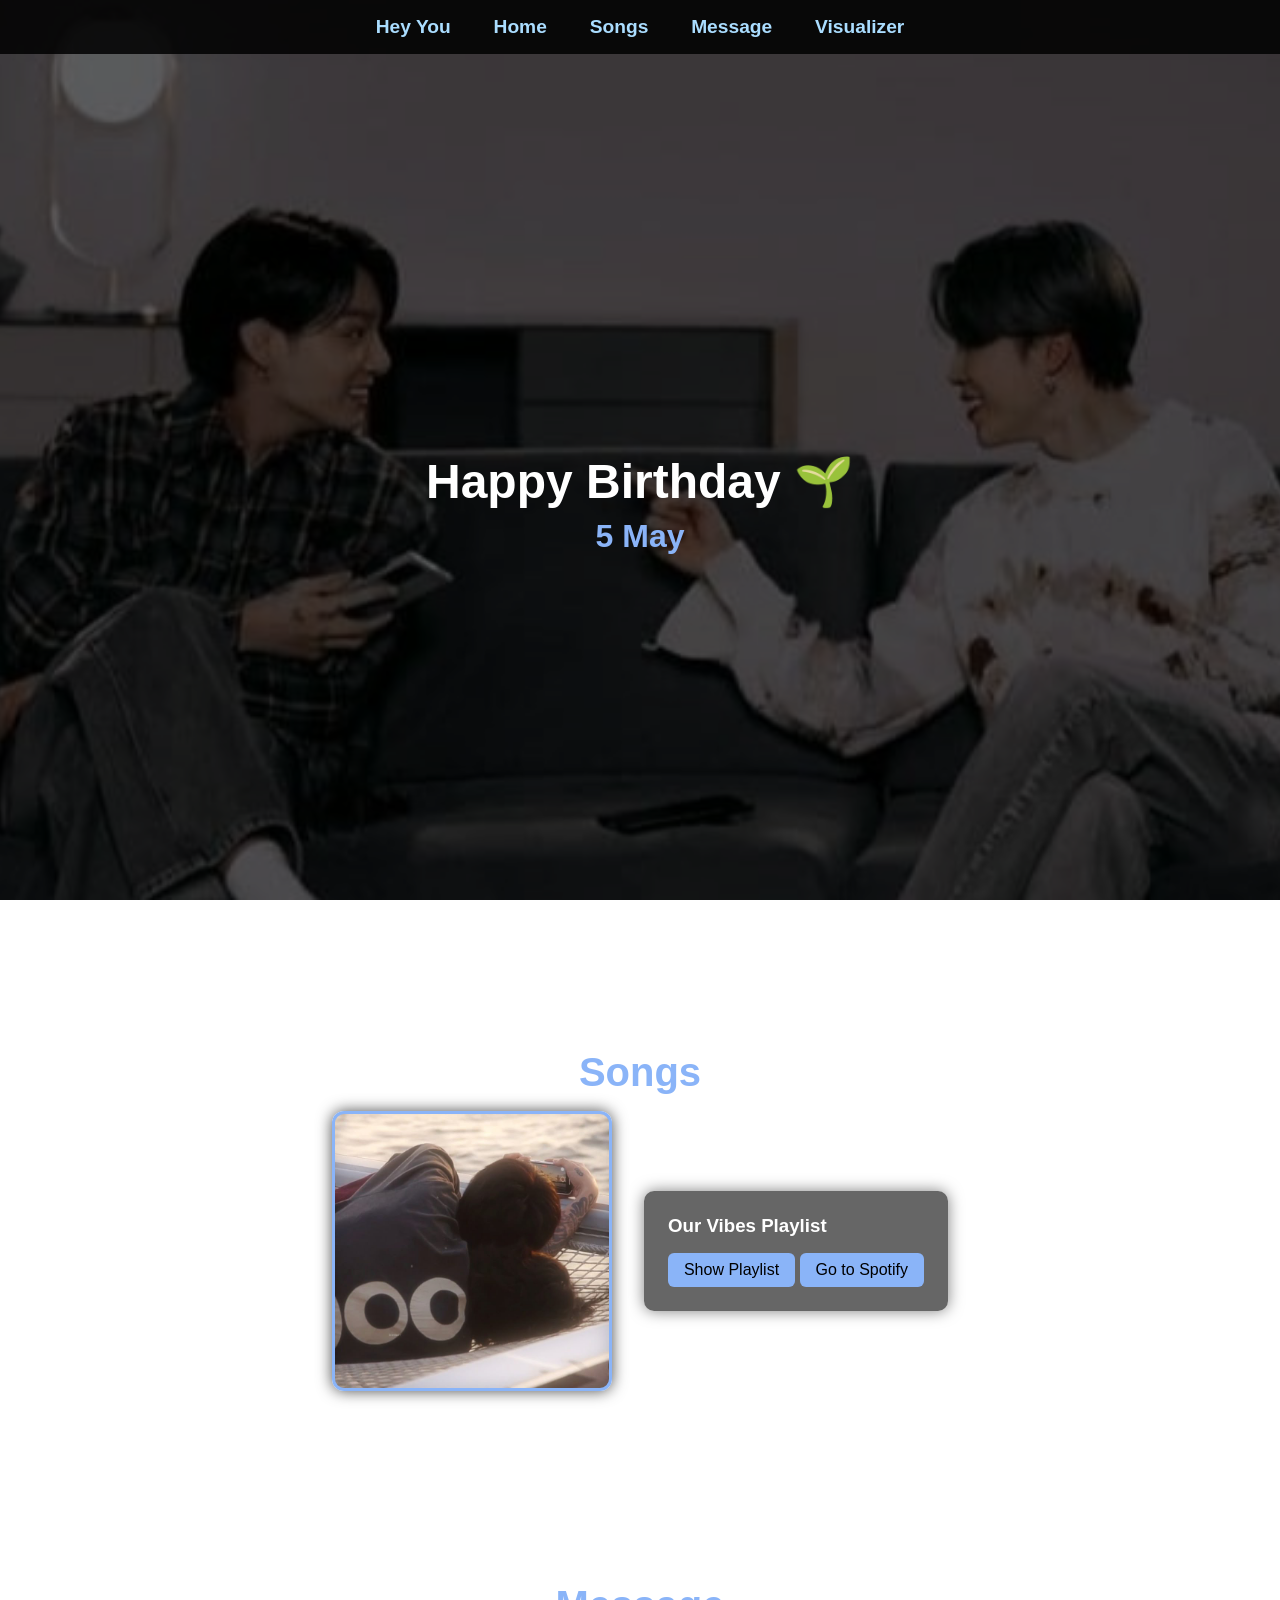
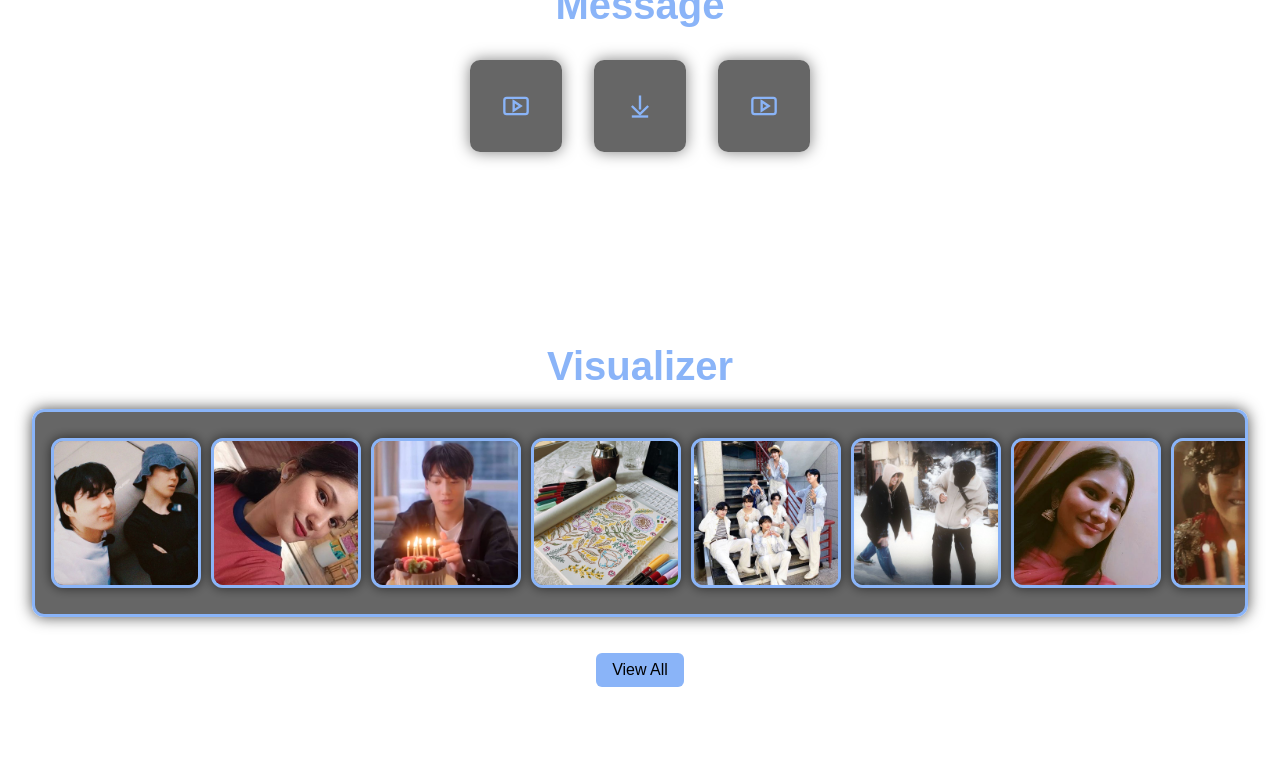
==== commit d801f14b: "Update index.html" ====
--- a/index.html
+++ b/index.html
@@ -81,15 +81,94 @@
     </div>
   </section>
 
-  <section id="visualizer">
+    <section id="visualizer">
     <h2>Visualizer</h2>
     <div class="visualizer-container" id="scroll-container">
       <div class="filmstrip" id="filmstrip">
-        <!-- Example thumbnails -->
         <img src="pic1.jpg" alt="Memory 1" onclick="selectImage(this)">
         <img src="pic2.jpg" alt="Memory 2" onclick="selectImage(this)">
-        <!-- Add more images here -->
+        <img src="pic3.jpg" alt="Memory 3" onclick="selectImage(this)">
+        <img src="pic4.jpg" alt="Memory 4" onclick="selectImage(this)">
+        <img src="pic5.jpg" alt="Memory 5" onclick="selectImage(this)">
+        <img src="pic6.jpg" alt="Memory 6" onclick="selectImage(this)">
+        <img src="pic7.jpg" alt="Memory 7" onclick="selectImage(this)">
+        <img src="pic8.jpg" alt="Memory 8" onclick="selectImage(this)">
+        <img src="pic9.jpg" alt="Memory 9" onclick="selectImage(this)">
+        <img src="pic10.jpg" alt="Memory 10" onclick="selectImage(this)">
+        <img src="pic11.jpg" alt="Memory 11" onclick="selectImage(this)">
+        <img src="pic12.jpg" alt="Memory 12" onclick="selectImage(this)">
+        <img src="pic13.jpg" alt="Memory 13" onclick="selectImage(this)">
+        <img src="pic14.jpg" alt="Memory 14" onclick="selectImage(this)">
+        <img src="pic15.jpg" alt="Memory 15" onclick="selectImage(this)">
+        <img src="pic16.jpg" alt="Memory 16" onclick="selectImage(this)">
+        <img src="pic17.jpg" alt="Memory 17" onclick="selectImage(this)">
+        <img src="pic18.jpg" alt="Memory 18" onclick="selectImage(this)">
+        <img src="pic19.jpg" alt="Memory 19" onclick="selectImage(this)">
+        <img src="pic20.jpg" alt="Memory 20" onclick="selectImage(this)">
+        <img src="pic21.jpg" alt="Memory 21" onclick="selectImage(this)">
+        <img src="pic22.jpg" alt="Memory 22" onclick="selectImage(this)">
+        <img src="pic23.jpg" alt="Memory 23" onclick="selectImage(this)">
+        <img src="pic24.jpg" alt="Memory 24" onclick="selectImage(this)">
+        <img src="pic25.jpg" alt="Memory 25" onclick="selectImage(this)">
+        <img src="pic26.jpg" alt="Memory 26" onclick="selectImage(this)">
+        <img src="pic27.jpg" alt="Memory 27" onclick="selectImage(this)">
+        <img src="pic28.jpg" alt="Memory 28" onclick="selectImage(this)">
+        <img src="pic29.jpg" alt="Memory 29" onclick="selectImage(this)">
+        <img src="pic30.jpg" alt="Memory 30" onclick="selectImage(this)">
+        <img src="pic31.jpg" alt="Memory 31" onclick="selectImage(this)">
+        <img src="pic32.jpg" alt="Memory 32" onclick="selectImage(this)">
+        <img src="pic33.jpg" alt="Memory 33" onclick="selectImage(this)">
+        <img src="pic34.jpg" alt="Memory 34" onclick="selectImage(this)">
+        <img src="pic35.jpg" alt="Memory 35" onclick="selectImage(this)">
+        <img src="pic36.jpg" alt="Memory 36" onclick="selectImage(this)">
+        <img src="pic37.jpg" alt="Memory 37" onclick="selectImage(this)">
+        <img src="pic38.jpg" alt="Memory 38" onclick="selectImage(this)">
+        <img src="pic39.jpg" alt="Memory 39" onclick="selectImage(this)">
+        <img src="pic40.jpg" alt="Memory 40" onclick="selectImage(this)">
       </div>
+    </div>
+    <button class="view-all-button" onclick="toggleGallery()">View All</button>
+    <div class="grid-gallery" id="gallery">
+      <img src="pic1.jpg" alt="Memory 1">
+      <img src="pic2.jpg" alt="Memory 2">
+      <img src="pic3.jpg" alt="Memory 3">
+      <img src="pic4.jpg" alt="Memory 4">
+      <img src="pic5.jpg" alt="Memory 5">
+      <img src="pic6.jpg" alt="Memory 6">
+      <img src="pic7.jpg" alt="Memory 7">
+      <img src="pic8.jpg" alt="Memory 8">
+      <img src="pic9.jpg" alt="Memory 9">
+      <img src="pic10.jpg" alt="Memory 10">
+      <img src="pic11.jpg" alt="Memory 11">
+      <img src="pic12.jpg" alt="Memory 12">
+      <img src="pic13.jpg" alt="Memory 13">
+      <img src="pic14.jpg" alt="Memory 14">
+      <img src="pic15.jpg" alt="Memory 15">
+      <img src="pic16.jpg" alt="Memory 16">
+      <img src="pic17.jpg" alt="Memory 17">
+      <img src="pic18.jpg" alt="Memory 18">
+      <img src="pic19.jpg" alt="Memory 19">
+      <img src="pic20.jpg" alt="Memory 20">
+      <img src="pic21.jpg" alt="Memory 21">
+      <img src="pic22.jpg" alt="Memory 22">
+      <img src="pic23.jpg" alt="Memory 23">
+      <img src="pic24.jpg" alt="Memory 24">
+      <img src="pic25.jpg" alt="Memory 25">
+      <img src="pic26.jpg" alt="Memory 26">
+      <img src="pic27.jpg" alt="Memory 27">
+      <img src="pic28.jpg" alt="Memory 28">
+      <img src="pic29.jpg" alt="Memory 29">
+      <img src="pic30.jpg" alt="Memory 30">
+      <img src="pic31.jpg" alt="Memory 31">
+      <img src="pic32.jpg" alt="Memory 32">
+      <img src="pic33.jpg" alt="Memory 33">
+      <img src="pic34.jpg" alt="Memory 34">
+      <img src="pic35.jpg" alt="Memory 35">
+      <img src="pic36.jpg" alt="Memory 36">
+      <img src="pic37.jpg" alt="Memory 37">
+      <img src="pic38.jpg" alt="Memory 38">
+      <img src="pic39.jpg" alt="Memory 39">
+      <img src="pic40.jpg" alt="Memory 40">
     </div>
   </section>
 
--- a/style.css
+++ b/style.css
@@ -0,0 +1,137 @@
+:root {
+    --bg-color: #0d0f26;
+    --accent-color: #8ab4f8;
+    --text-main: #ffffff;
+    --text-sub: #aaddff;
+    --overlay-opacity: 0.6;
+    --box-bg: rgba(0, 0, 0, 0.6);
+  }
+  * { margin: 0; padding: 0; box-sizing: border-box; }
+  body {
+    font-family: 'Segoe UI', sans-serif;
+    background: url('bbb.jpeg') no-repeat center center fixed;
+    background-size: cover;
+    color: var(--text-main);
+    min-height: 100vh;
+    position: relative;
+  }
+  body::before {
+    content: '';
+    position: fixed; top: 0; left: 0;
+    width: 100%; height: 100%;
+    background-color: rgba(0, 0, 0, var(--overlay-opacity));
+    z-index: 0;
+  }
+  header, nav, section {
+    position: relative; z-index: 1;
+    text-align: center; padding: 6rem 2rem;
+  }
+  nav {
+    background-color: rgba(0, 0, 0, 0.85);
+    padding: 1rem; position: sticky; top: 0; z-index: 2;
+  }
+  nav a {
+    color: var(--text-sub);
+    text-decoration: none;
+    margin: 0 1.2rem;
+    font-size: 1.2rem;
+    font-weight: bold;
+    transition: color 0.3s;
+  }
+  nav a:hover { color: var(--text-main); }
+  header { min-height: 100vh; display: flex; flex-direction: column; justify-content: center; }
+  header h1 { font-size: 3rem; color: var(--text-main); }
+  header h2 { font-size: 2rem; color: var(--accent-color); margin-top: 0.5rem; }
+  section h2 { font-size: 2.5rem; margin-bottom: 1rem; color: var(--accent-color); }
+  .playlist-wrapper { display: flex; flex-wrap: wrap; justify-content: center; align-items: center; gap: 2rem; }
+  .playlist-cover {
+    width: 280px; height: 280px;
+    background: url('bb.jpeg') center/cover no-repeat;
+    border: 3px solid var(--accent-color);
+    border-radius: 12px;
+    box-shadow: 0 0 15px rgba(0,0,0,0.7);
+  }
+  .playlist-box, .message-box {
+    background-color: var(--box-bg);
+    padding: 1.5rem;
+    border-radius: 10px;
+    max-width: 400px;
+    text-align: left;
+    box-shadow: 0 0 15px rgba(0,0,0,0.5);
+  }
+  .playlist-box button, .view-all-button {
+    background: var(--accent-color);
+    border: none; color: black;
+    padding: 0.5rem 1rem;
+    border-radius: 6px;
+    margin-top: 1rem;
+    cursor: pointer;
+    font-size: 1rem;
+  }
+  .playlist-songs { display: none; margin-top: 1rem; }
+  .playlist-songs.show { display: block; }
+  ol { padding-left: 1rem; }
+  .message-container {
+    display: flex; justify-content: center;
+    flex-wrap: wrap; gap: 2rem; margin-top: 2rem;
+  }
+  .icon-button {
+    background: none; border: none; padding: 0.5rem;
+    cursor: pointer; display: inline-flex;
+    align-items: center; justify-content: center;
+  }
+  .icon-button svg {
+    width: 28px; height: 28px;
+    stroke: var(--accent-color);
+    fill: none; stroke-width: 2;
+    transition: stroke 0.3s;
+  }
+  .icon-button:hover svg { stroke: var(--text-main); }
+  .video-container{
+    display: none; opacity: 0;
+    transition: opacity 0.5s ease; margin-top: 1rem;
+  }
+  .video-container.show {
+    display: block; opacity: 1;
+  }
+  .video-container video {
+    width: 100%; height: auto;
+    aspect-ratio: 16 / 9;
+    border-radius: 8px;
+    box-shadow: 0 0 10px rgba(0,0,0,0.5);
+  }
+  .visualizer-container {
+    width: 100%; overflow: hidden;
+    background-color: var(--box-bg);
+    border: 3px solid var(--accent-color);
+    border-radius: 12px;
+    margin: 20px auto; padding: 1rem;
+    box-shadow: 0 0 15px rgba(0, 0, 0, 0.7);
+    position: relative;
+  }
+  .filmstrip { display: flex; gap: 10px; padding: 10px 0; }
+  .filmstrip img {
+    height: 150px; border-radius: 12px;
+    border: 3px solid var(--accent-color);
+    box-shadow: 0 0 12px rgba(0, 0, 0, 0.6);
+    cursor: pointer;
+    transition: transform 0.3s, border-color 0.3s;
+  }
+  .filmstrip img.selected {
+    transform: scale(1.1); border-color: #9c27b0; z-index: 2;
+  }
+  .grid-gallery { display: none; flex-wrap: wrap; gap: 10px; margin-top: 20px; justify-content: center; }
+  .grid-gallery.show { display: flex; }
+  .grid-gallery img {
+    width: 150px; border-radius: 12px;
+    border: 3px solid var(--accent-color);
+    box-shadow: 0 0 12px rgba(0, 0, 0, 0.5);
+  }
+  html { scroll-behavior: smooth; }
+  @media (max-width: 768px) {
+    .message-container { flex-direction: column; }
+    .playlist-wrapper { flex-direction: column; }
+    .filmstrip img { width: 180px; }
+    .grid-gallery img { width: 150px; }
+  }
+  
